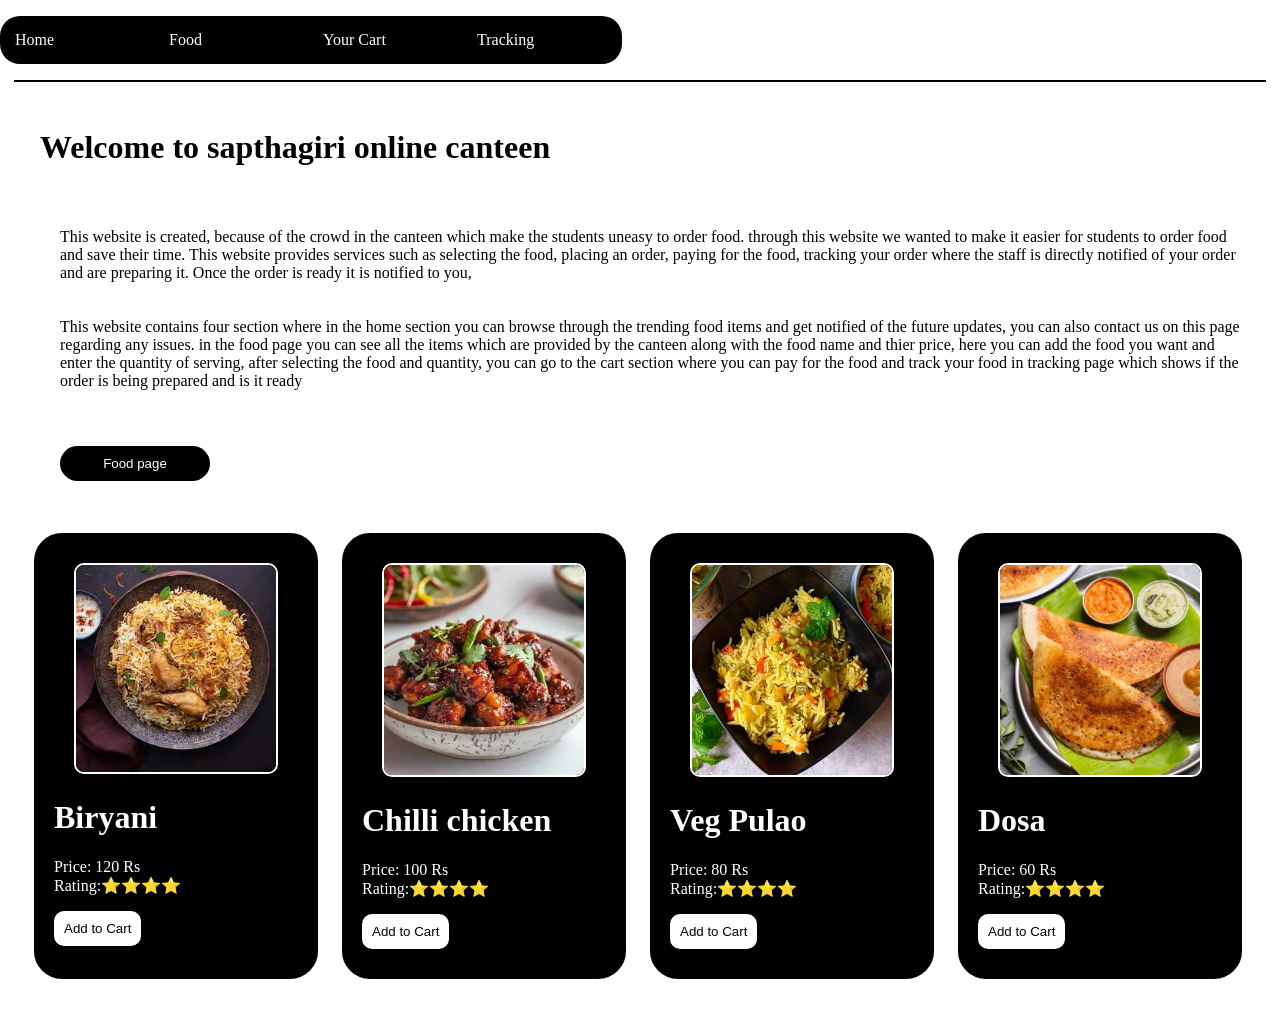
==== index.html @ fdc4e27c "Initial website upload" ====
<!DOCTYPE html>
<html>
<head>
    <meta charset="UTF-8">
    <meta http-equiv="refresh" content="0; url=./home/index.html">
    <title>My Website</title>
</head>
<body>
    <p>Redirecting to homepage...</p>
</body>
</html>
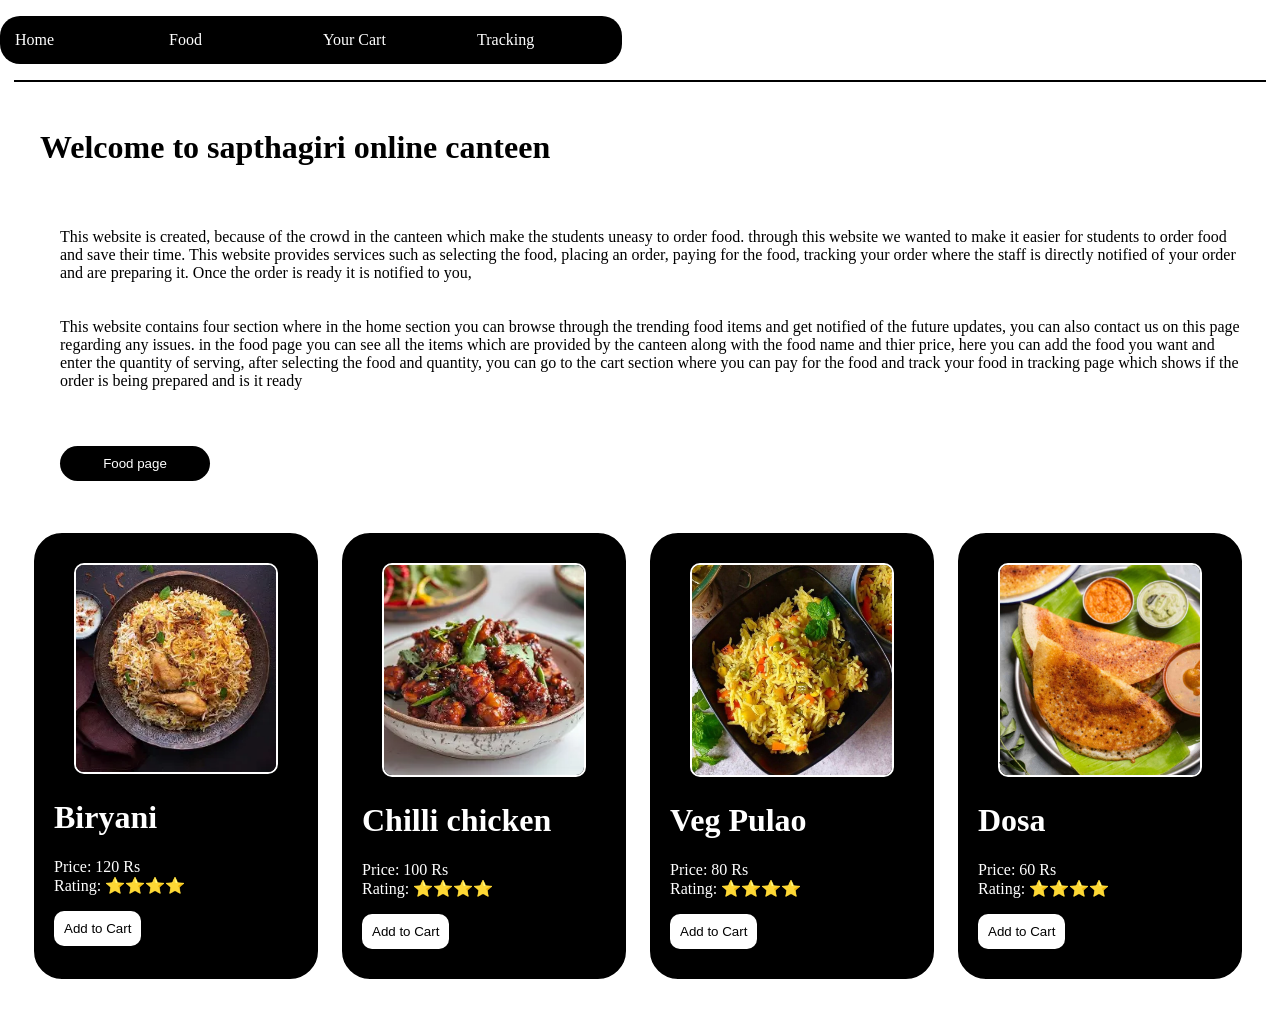
==== commit 01deae60: "2nd phase" ====
--- a/index.html
+++ b/index.html
@@ -1,11 +1,130 @@
 <!DOCTYPE html>
-<html>
+<html lang="en">
+
 <head>
     <meta charset="UTF-8">
-    <meta http-equiv="refresh" content="0; url=./home/index.html">
-    <title>My Website</title>
+    <meta name="viewport" content="width=device-width, initial-scale=1.0">
+
+    <link rel="stylesheet" href="index.css">
+
+    <title>Sapthagiri Online Canteen</title>
 </head>
+
 <body>
-    <p>Redirecting to homepage...</p>
+
+<nav id="navbar">
+    <ul>
+        <a href="/index.html"><li>Home</li></a>
+        <a href="./food/food.html"><li>Food</li></a>
+        <a href="./cart/cart.html"><li>Your Cart</li></a>
+        <a href="./track/track.html"><li>Tracking</li></a>
+    </ul>
+</nav>
+
+    <hr style="border:1px solid black; width:1250px;">
+
+    <br>
+
+    <h1 style="padding-left: 40px;">
+        Welcome to sapthagiri online canteen
+    </h1>
+
+    <p style="padding:40px;">
+        This website is created, because of the crowd in the canteen
+        which make the students uneasy to order food. through this website we
+        wanted to make it easier for students to order food and save their time.
+        This website provides services such as selecting the food, placing an order,
+        paying for the food, tracking your order where the staff is directly notified of your order
+        and are preparing it. Once the order is ready it is notified to you,
+
+        <br><br><br>
+
+        This website contains four section where in the home section you can browse
+        through the trending food items and get notified of the future updates,
+        you can also contact us on this page regarding any issues.
+        in the food page you can see all the items which are provided by the canteen
+        along with the food name and thier price, here you can add the food you want and
+        enter the quantity of serving, after selecting the food and quantity, you can go to the
+        cart section where you can pay for the food and track your food in tracking page which shows if the order is being prepared
+        and is it ready
+    </p>
+
+    <a href="../food/food.html">
+        <button id="foodpagebtn">Food page</button>
+    </a>
+
+    <br><br>
+
+    <div id="toptrends">
+
+        <div id="toptrend1">
+
+            <img src="../assets/OIP.webp" alt="Biryani">
+
+            <h1>Biryani</h1>
+
+            <p>
+                Price: 120 Rs <br>
+                Rating: ⭐⭐⭐⭐
+            </p>
+
+            <button>Add to Cart</button>
+
+        </div>
+
+
+        <div id="toptrend2">
+
+            <img src="../assets/OIP2.webp" alt="Chilli chicken">
+
+            <h1>Chilli chicken</h1>
+
+            <p>
+                Price: 100 Rs <br>
+                Rating: ⭐⭐⭐⭐
+            </p>
+
+            <button>Add to Cart</button>
+
+        </div>
+
+
+        <div id="toptrend3">
+
+            <img src="../assets/OIP3.jpeg" alt="Veg Pulao">
+
+            <h1>Veg Pulao</h1>
+
+            <p>
+                Price: 80 Rs <br>
+                Rating: ⭐⭐⭐⭐
+            </p>
+
+            <button>Add to Cart</button>
+
+        </div>
+
+
+        <div id="toptrend4">
+
+            <img src="../assets/OIP4.jpg" alt="Dosa">
+
+            <h1>Dosa</h1>
+
+            <p>
+                Price: 60 Rs <br>
+                Rating: ⭐⭐⭐⭐
+            </p>
+
+            <button>Add to Cart</button>
+
+        </div>
+
+    </div>
+
+    <script src="index.js"></script>
+
 </body>
-</html>+
+</html>
+```
--- a/index.css
+++ b/index.css
@@ -0,0 +1,249 @@
+body{
+    margin: 0px;
+}
+
+#navbar{
+    width:622px;
+    background-color: black;
+    border-radius: 20px;
+}
+
+#navbar ul{
+    padding: 5px;
+    text-decoration: none;
+
+}
+#navbar li{
+    width: 80px;
+    padding-left:50px ;
+    color: white;
+    padding: 10px;
+    padding-right: 60px;
+    display: inline-block;
+    transition: all 0.3s ease-in;
+
+}
+
+#navbar li:hover{
+    color: black;
+    border-radius: 20px;
+    background-color: hsl(0, 0%, 80%);
+}
+
+#foodpagebtn{
+    margin-left: 60px;
+    padding: 10px;
+    border: 0px;
+    border-radius: 20px;
+    color: white;
+    background-color:black;
+    width: 150px;
+
+    transition: all 0.3s ease;
+}
+
+#foodpagebtn:hover{
+    width: 200px;
+}
+
+
+
+
+
+    
+
+
+
+
+
+
+#toptrends{
+    border: 2px solid white;
+    border-radius: 20px;
+    display: inline-flex;
+    width: 950px;
+    height: 470px;
+    padding: 20px;
+    background-color: white;
+}
+
+
+#toptrend1 img{
+    border: 2px solid;
+    border-radius: 10px;
+    margin-top: 30px;
+    margin-right: 40px;
+    margin-left: 40px;
+    width:200px;
+    background-color: hsl(0, 0%, 50%);
+}
+
+
+#toptrend1{
+    width:300px;
+    color: white;
+    background-color: black;
+    border: 2px solid;
+    border-radius: 30px;
+    margin: 10px;
+}
+
+#toptrend1 h1,p,button{
+    margin-left:20px;
+}
+
+
+#toptrend1 button{
+    color:black;
+    background-color:white;
+    border: 0px;
+    border-radius: 10px;
+    padding: 10px;
+    
+}
+
+#toptrend1 button:hover{
+    background-color: hsl(0, 0%, 80%);
+}
+
+
+
+
+
+
+
+
+#toptrend2 img{
+    border: 2px solid;
+    border-radius: 10px;
+    margin-top: 30px;
+    margin-right: 40px;
+    margin-left: 40px;
+    width:200px;
+    height: 210px;
+    background-color: hsl(0, 0%, 50%);
+}
+
+
+#toptrend2{
+    width:300px;
+    color: white;
+    background-color: black;
+    border: 2px solid;
+    border-radius: 30px;
+    margin: 10px;
+}
+
+#toptrend2 h1,p,button{
+    margin-left:20px;
+}
+#toptrend2 h1{
+    margin-left:20px;
+}
+
+#toptrend2 button{
+    color:black;
+    background-color: white;
+    border: 0px;
+    border-radius: 10px;
+    padding: 10px;
+}
+
+#toptrend2 button:hover{
+    background-color: hsl(0, 0%, 80%);
+
+}
+
+
+
+
+
+
+
+#toptrend3 img{
+    border: 2px solid;
+    border-radius: 10px;
+    margin-top: 30px;
+    margin-right: 40px;
+    margin-left: 40px;
+    width:200px;
+    height: 210px;
+    background-color: hsl(0, 0%, 50%);
+}
+
+
+#toptrend3{
+    width:300px;
+    color: white;
+    background-color: black;
+    border: 2px solid;
+    border-radius: 30px;
+    margin: 10px;
+}
+
+#toptrend3 h1,p,button{
+    margin-left:20px;
+}
+#toptrend3 h1{
+    margin-left:20px;
+}
+
+#toptrend3 button{
+    color:black;
+    background-color: white;
+    border: 0px;
+    border-radius: 10px;
+    padding: 10px;
+}
+
+#toptrend3 button:hover{
+    background-color: hsl(0, 0%, 80%);
+
+}
+
+
+
+
+
+
+#toptrend4 img{
+    border: 2px solid;
+    border-radius: 10px;
+    margin-top: 30px;
+    margin-right: 40px;
+    margin-left: 40px;
+    width:200px;
+    height: 210px;
+    background-color: hsl(0, 0%, 50%);
+}
+
+
+#toptrend4{
+    width:300px;
+    color: white;
+    background-color: black;
+    border: 2px solid;
+    border-radius: 30px;
+    margin: 10px;
+}
+
+#toptrend4 h1,p,button{
+    margin-left:20px;
+}
+#toptrend4 h1{
+    margin-left:20px;
+}
+
+#toptrend4 button{
+    color:black;
+    background-color: white;
+    border: 0px;
+    border-radius: 10px;
+    padding: 10px;
+}
+
+#toptrend4 button:hover{
+    background-color: hsl(0, 0%, 80%);
+
+}
+
